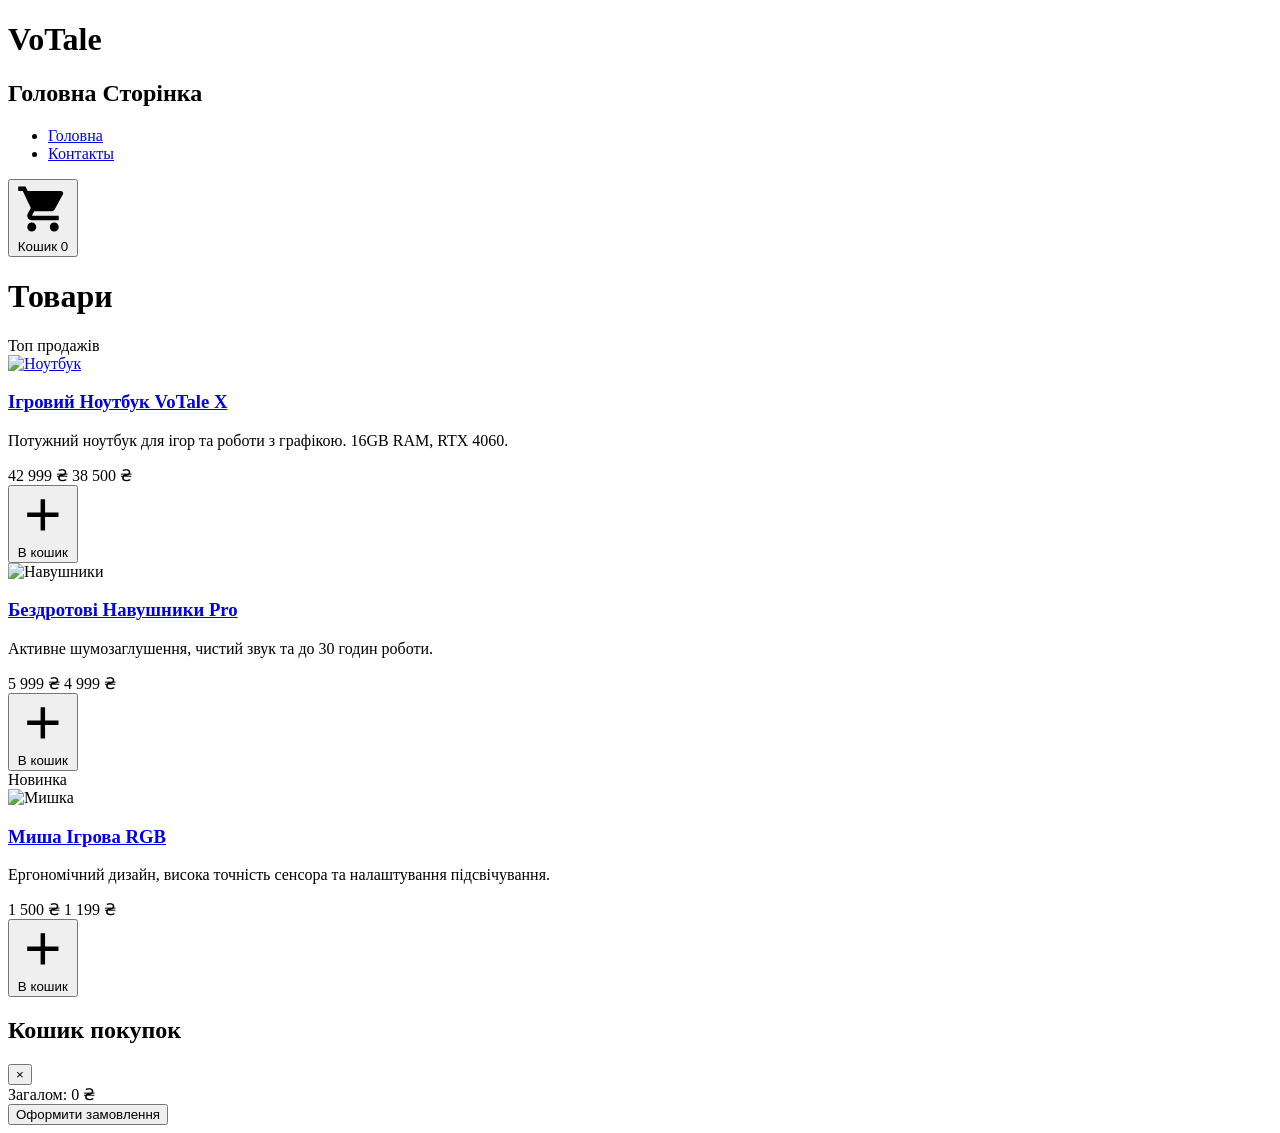
==== index.html @ f80c2228 "Add initial HTML structure for the homepage" ====
<!DOCTYPE html>
<html lang="uk">
<head>
    <meta charset="UTF-8">
    <meta name="viewport" content="width=device-width, initial-scale=1.0">
    <title>VoTale — Головна</title>  
    <link rel="stylesheet" href="style.css">
</head> 
<body>

<header>
    <div class="header-container">
        <div class="logo-text">
            <h1 class="VoTalelogo">VoTale</h1>  
            <h2 class="golovna">Головна Сторінка</h2>  
        </div>

        <!-- Навігаційне меню -->
        <nav class="main-nav">
            <ul>
                <li><a href="index.html" class="active">Головна</a></li>
          
                <li><a href="#contacts">Контакты</a></li>
            </ul>
        </nav>
        
        <!-- Кнопка кошика -->
        <button class="cart-btn" id="open-cart-btn">
            <svg class="cart-icon" viewBox="0 0 24 24">
                <path d="M7 18c-1.1 0-1.99.9-1.99 2S5.9 22 7 22s2-.9 2-2-.9-2-2-2zM1 2v2h2l3.6 7.59-1.35 2.45c-.16.28-.25.61-.25.96 0 1.1.9 2 2 2h12v-2H7.42c-.14 0-.25-.11-.25-.25l.03-.12.9-1.63h7.45c.75 0 1.41-.41 1.75-1.03l3.58-6.49c.08-.14.12-.31.12-.48 0-.55-.45-1-1-1H5.21l-.94-2H1zm16 16c-1.1 0-1.99.9-1.99 2s.89 2 1.99 2 2-.9 2-2-.9-2-2-2z"/>
            </svg>
            <span>Кошик</span>
            <span class="cart-count" id="cart-count">0</span>
        </button>
    </div>
</header>   

<main>
    <div class="main" id="products">   
        <h1>Товари</h1>    
    </div>

    <!-- Сітка товарів -->
    <div class="products-grid">

        <!-- Картка 1 (з посиланням на окрему сторінку) -->
        <div class="product-card" data-id="1" data-title="Ігровий Ноутбук VoTale X" data-price="38500" data-img="https://images.unsplash.com/photo-1588872657578-7efd1f1555ed?w=500&auto=format&fit=crop">
            <span class="product-badge">Топ продажів</span>
            <div class="product-image">
                <a href="product.html">
                    <img src="https://images.unsplash.com/photo-1588872657578-7efd1f1555ed?w=500&auto=format&fit=crop" alt="Ноутбук">
                </a>
            </div>
            <div class="product-info">
                <h3 class="product-title"><a href="product.html">Ігровий Ноутбук VoTale X</a></h3>
                <p class="product-description">Потужний ноутбук для ігор та роботи з графікою. 16GB RAM, RTX 4060.</p>
                <div class="product-bottom">
                    <div class="price-block">
                        <span class="old-price">42 999 ₴</span>
                        <span class="current-price">38 500 ₴</span>
                    </div>
                    <button class="add-to-cart-btn">
                        <svg viewBox="0 0 24 24"><path d="M19 13h-6v6h-2v-6H5v-2h6V5h2v6h6v2z"/></svg>
                        В кошик
                    </button>
                </div>
            </div>
        </div>

        <!-- Картка 2 -->
        <div class="product-card" data-id="2" data-title="Бездротові Навушники Pro" data-price="4999" data-img="https://images.unsplash.com/photo-1505740420928-5e560c06d30e?w=500&auto=format&fit=crop">
            <div class="product-image">
                <img src="https://images.unsplash.com/photo-1505740420928-5e560c06d30e?w=500&auto=format&fit=crop" alt="Навушники">
            </div>
            <div class="product-info">
        <h3 class="product-title"><a href="product1.html">Бездротові Навушники Pro</a></h3>
                <p class="product-description">Активне шумозаглушення, чистий звук та до 30 годин роботи.</p>
                <div class="product-bottom">
                    <div class="price-block">
                         <span class="old-price">5 999 ₴</span>
                        <span class="current-price">4 999 ₴ </span>
                    </div>
                    <button class="add-to-cart-btn">
                        <svg viewBox="0 0 24 24"><path d="M19 13h-6v6h-2v-6H5v-2h6V5h2v6h6v2z"/></svg>
                        В кошик
                    </button>
                </div>
            </div>
        </div>

        <!-- Картка 3 -->
        <div class="product-card" data-id="3" data-title="Миша Ігрова RGB" data-price="1199" data-img="https://images.unsplash.com/photo-1527864550417-7fd91fc51a46?w=500&auto=format&fit=crop">
            <span class="product-badge">Новинка</span>
            <div class="product-image">
                <img src="https://images.unsplash.com/photo-1527864550417-7fd91fc51a46?w=500&auto=format&fit=crop" alt="Мишка">
            </div>
            <div class="product-info">
<h3 class="product-title"><a href="product2.html">Миша Ігрова RGB</a></h3>
                <p class="product-description">Ергономічний дизайн, висока точність сенсора та налаштування підсвічування.</p>
                <div class="product-bottom">
                    <div class="price-block">
                        <span class="old-price">1 500 ₴</span>
                        <span class="current-price">1 199 ₴</span>
                    </div>
                    <button class="add-to-cart-btn">
                        <svg viewBox="0 0 24 24"><path d="M19 13h-6v6h-2v-6H5v-2h6V5h2v6h6v2z"/></svg>
                        В кошик
                    </button>
                </div>
            </div>
        </div>

    </div>
</main>   

<!-- Модальне вікно кошика -->
<div class="cart-modal" id="cart-modal">
    <div class="cart-modal-content">
        <div class="cart-modal-header">
            <h2>Кошик покупок</h2>
            <button class="close-cart-btn" id="close-cart-btn">&times;</button>
        </div>
        <div class="cart-items" id="cart-items-container">
            <!-- Товари генеруються через JS -->
        </div>
        <div class="cart-modal-footer">
            <div class="total-price-text">Загалом: <span id="cart-total-sum">0 ₴</span></div>
            <button class="checkout-btn" id="checkout-btn">Оформити замовлення</button>
        </div>
    </div>
</div>

<script src="script.js"></script>
</body>    
</html>
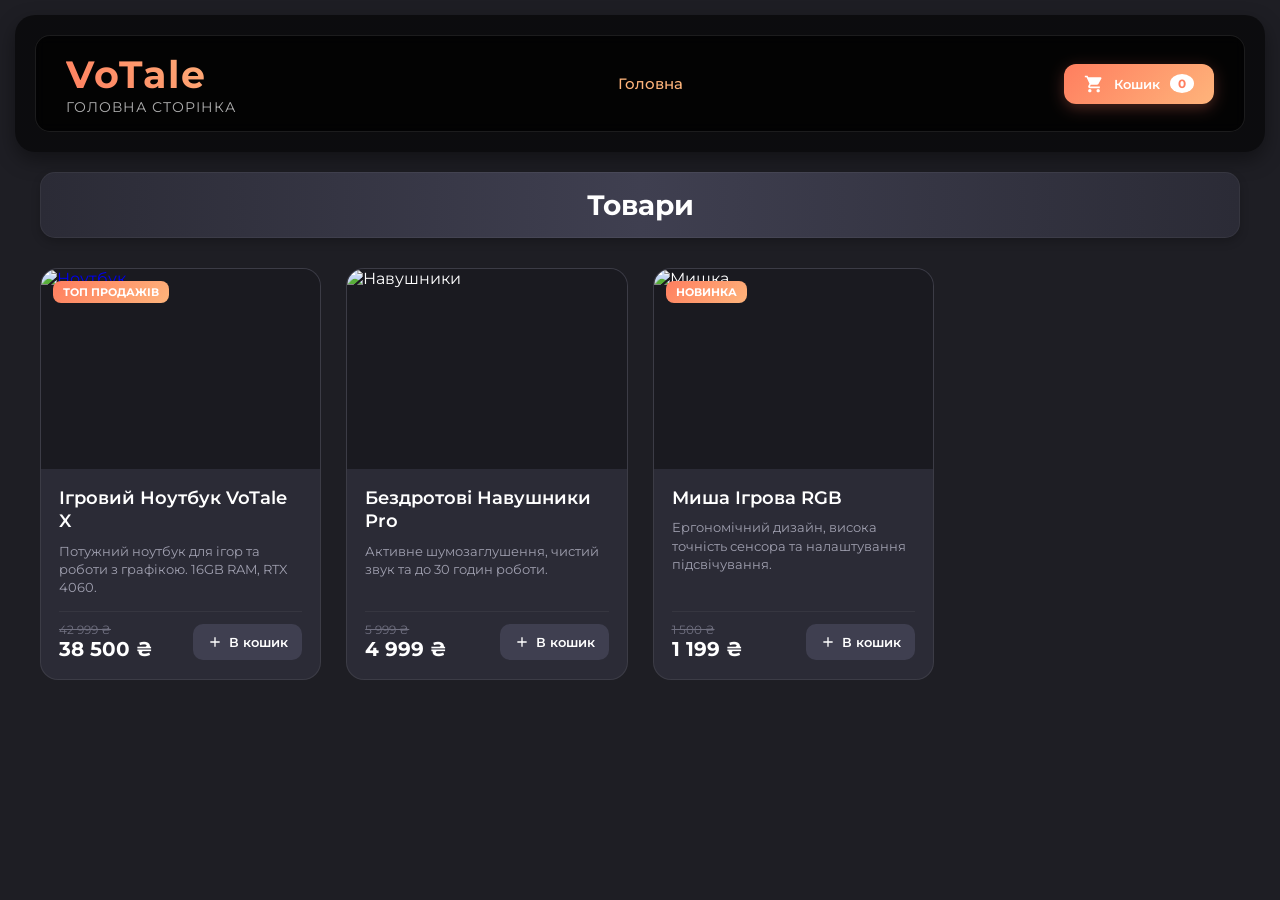
==== commit 576ea2ba: "Update index.html" ====
--- a/index.html
+++ b/index.html
@@ -19,8 +19,7 @@
         <nav class="main-nav">
             <ul>
                 <li><a href="index.html" class="active">Головна</a></li>
-          
-                <li><a href="#contacts">Контакты</a></li>
+    
             </ul>
         </nav>
         
--- a/style.css
+++ b/style.css
@@ -0,0 +1,339 @@
+@import url('https://fonts.googleapis.com/css2?family=Montserrat:wght@400;500;600;700&display=swap');
+
+body {
+    background-color: #1e1e24;
+    font-family: 'Montserrat', sans-serif;
+    margin: 0;
+    padding: 0;
+    color: #ffffff;
+}
+
+header {
+    background: linear-gradient(rgba(0, 0, 0, 0.6), rgba(0, 0, 0, 0.6)), 
+                url('https://dm.kh.ua/img/cms/Product/kak-podklyuchit-noutbuk-v-kachestve-monitora/kak-podklyuchit-nout/kak-podklyuchit-noutbuk-v-kachestve-monitora.jpg') center/cover no-repeat; 
+    padding: 20px; 
+    margin: 15px;
+    border-radius: 20px; 
+    box-shadow: 0 8px 20px rgba(0, 0, 0, 0.4);
+}
+
+.header-container {
+    display: flex;
+    justify-content: space-between;
+    align-items: center;
+    background-color: rgba(0, 0, 0, 0.75); 
+    backdrop-filter: blur(5px);
+    padding: 15px 30px;   
+    border-radius: 15px;
+    border: 1px solid rgba(255, 255, 255, 0.1);
+    gap: 20px;
+    flex-wrap: wrap;
+}
+
+.logo-text {
+    display: flex;
+    flex-direction: column;
+}
+
+.VoTalelogo {
+    font-size: 38px;
+    margin: 0;
+    font-weight: 700;
+    letter-spacing: 2px;
+    background: linear-gradient(45deg, #ff7e5f, #feb47b);
+    -webkit-background-clip: text;
+    background-clip: text;
+    -webkit-text-fill-color: transparent;
+}
+
+.golovna {
+    font-size: 14px;
+    margin: 0;
+    color: #b0b0b0;
+    font-weight: 400;
+    text-transform: uppercase;
+    letter-spacing: 1px;
+}
+
+/* Навігація */
+.main-nav ul {
+    display: flex;
+    list-style: none;
+    margin: 0;
+    padding: 0;
+    gap: 20px;
+}
+
+.main-nav a {
+    color: #d0d0e0;
+    text-decoration: none;
+    font-weight: 500;
+    font-size: 15px;
+    transition: color 0.3s ease;
+}
+
+.main-nav a:hover, .main-nav a.active {
+    color: #feb47b;
+}
+
+/* Кнопка Кошика */
+.cart-btn {
+    display: flex;
+    align-items: center;
+    gap: 10px;
+    background: linear-gradient(135deg, #ff7e5f, #feb47b);
+    color: #fff;
+    padding: 10px 20px;
+    border-radius: 12px;
+    border: none;
+    font-family: inherit;
+    cursor: pointer;
+    font-weight: 600;
+    transition: all 0.3s ease;
+    box-shadow: 0 4px 15px rgba(255, 126, 95, 0.3);
+}
+
+.cart-btn:hover {
+    transform: translateY(-2px);
+    box-shadow: 0 6px 20px rgba(255, 126, 95, 0.5);
+}
+
+.cart-icon { width: 20px; height: 20px; fill: currentColor; }
+
+.cart-count {
+    background-color: #ffffff;
+    color: #ff7e5f;
+    border-radius: 50%;
+    padding: 2px 8px;
+    font-size: 12px;
+    font-weight: bold;
+    transition: transform 0.2s ease;
+}
+
+/* Основний контент */
+main {
+    max-width: 1200px;
+    margin: 0 auto;
+    padding: 0 15px 40px;
+}
+
+.main h1 {
+    text-align: center; 
+    background: linear-gradient(90deg, #2b2b36 0%, #3f3f50 50%, #2b2b36 100%);
+    border: 1px solid rgba(255, 255, 255, 0.05);
+    border-radius: 15px;   
+    margin: 20px 0 30px;  
+    padding: 15px;  
+    font-size: 28px;
+    color: #ffffff;
+    box-shadow: 0 4px 10px rgba(0,0,0,0.2);
+}
+
+/* Сітка товарів */
+.products-grid {
+    display: grid;
+    grid-template-columns: repeat(auto-fill, minmax(260px, 1fr));
+    gap: 25px;
+}
+
+/* Картка товару */
+.product-card {
+    background: #2b2b36;
+    border-radius: 18px;
+    overflow: hidden;
+    border: 1px solid rgba(255, 255, 255, 0.08);
+    display: flex;
+    flex-direction: column;
+    justify-content: space-between;
+    position: relative;
+    transition: all 0.3s ease;
+}
+
+.product-card:hover {
+    transform: translateY(-7px);
+    box-shadow: 0 12px 25px rgba(0, 0, 0, 0.5);
+    border-color: rgba(255, 126, 95, 0.4);
+}
+
+.product-badge {
+    position: absolute;
+    top: 12px;
+    left: 12px;
+    background: linear-gradient(135deg, #ff7e5f, #feb47b);
+    color: #fff;
+    padding: 4px 10px;
+    font-size: 11px;
+    font-weight: 700;
+    border-radius: 8px;
+    text-transform: uppercase;
+    z-index: 2;
+}
+
+.product-image {
+    width: 100%;
+    height: 200px;
+    overflow: hidden;
+    background-color: #1a1a20;
+}
+
+.product-image img {
+    width: 100%;
+    height: 100%;
+    object-fit: cover;
+    transition: transform 0.4s ease;
+}
+
+.product-card:hover .product-image img { transform: scale(1.08); }
+
+.product-info {
+    padding: 18px;
+    display: flex;
+    flex-direction: column;
+    flex-grow: 1;
+}
+
+.product-title {
+    font-size: 18px;
+    font-weight: 600;
+    margin: 0 0 8px 0;
+    line-height: 1.3;
+}
+
+.product-title a { color: #ffffff; text-decoration: none; }
+.product-title a:hover { color: #feb47b; }
+
+.product-description {
+    font-size: 13px;
+    color: #a0a0b0;
+    margin: 0 0 15px 0;
+    line-height: 1.4;
+    flex-grow: 1;
+}
+
+.product-bottom {
+    display: flex;
+    align-items: center;
+    justify-content: space-between;
+    margin-top: auto;
+    padding-top: 10px;
+    border-top: 1px solid rgba(255, 255, 255, 0.05);
+}
+
+.price-block { display: flex; flex-direction: column; }
+.old-price { font-size: 12px; color: #707080; text-decoration: line-through; }
+.current-price { font-size: 20px; font-weight: 700; color: #ffffff; }
+
+.add-to-cart-btn {
+    background: #3f3f50;
+    color: #ffffff;
+    border: none;
+    padding: 10px 14px;
+    border-radius: 10px;
+    cursor: pointer;
+    font-weight: 600;
+    font-family: inherit;
+    display: flex;
+    align-items: center;
+    gap: 6px;
+    transition: all 0.2s ease;
+}
+
+.add-to-cart-btn:hover {
+    background: linear-gradient(135deg, #ff7e5f, #feb47b);
+    box-shadow: 0 4px 12px rgba(255, 126, 95, 0.4);
+}
+
+.add-to-cart-btn svg { width: 16px; height: 16px; fill: currentColor; }
+
+/* Модальне вікно кошика */
+.cart-modal {
+    position: fixed;
+    top: 0; left: 0; width: 100%; height: 100%;
+    background: rgba(0, 0, 0, 0.7);
+    backdrop-filter: blur(4px);
+    display: none;
+    justify-content: center;
+    align-items: center;
+    z-index: 1000;
+}
+
+.cart-modal.active { display: flex; }
+
+.cart-modal-content {
+    background: #2b2b36;
+    width: 90%;
+    max-width: 500px;
+    border-radius: 20px;
+    padding: 25px;
+    border: 1px solid rgba(255, 255, 255, 0.1);
+    box-shadow: 0 10px 30px rgba(0,0,0,0.5);
+}
+
+.cart-modal-header {
+    display: flex;
+    justify-content: space-between;
+    align-items: center;
+    border-bottom: 1px solid rgba(255,255,255,0.1);
+    padding-bottom: 15px;
+}
+
+.cart-modal-header h2 { margin: 0; font-size: 20px; }
+
+.close-cart-btn {
+    background: none;
+    border: none;
+    color: #8a8a9e;
+    font-size: 28px;
+    cursor: pointer;
+}
+
+.cart-items {
+    max-height: 300px;
+    overflow-y: auto;
+    margin: 20px 0;
+}
+
+.cart-item {
+    display: flex;
+    align-items: center;
+    gap: 15px;
+    margin-bottom: 15px;
+    background: #1e1e24;
+    padding: 10px;
+    border-radius: 10px;
+}
+
+.cart-item img { width: 50px; height: 50px; border-radius: 8px; object-fit: cover; }
+.cart-item-info { flex-grow: 1; }
+.cart-item-title { font-size: 14px; font-weight: 600; margin: 0 0 5px; }
+.cart-item-price { font-size: 13px; color: #feb47b; }
+
+.remove-item-btn {
+    background: none;
+    border: none;
+    color: #ff5252;
+    cursor: pointer;
+    font-size: 18px;
+}
+
+.cart-modal-footer {
+    border-top: 1px solid rgba(255,255,255,0.1);
+    padding-top: 15px;
+    display: flex;
+    justify-content: space-between;
+    align-items: center;
+}
+
+.total-price-text { font-size: 16px; font-weight: 600; }
+#cart-total-sum { color: #feb47b; font-size: 18px; }
+
+.checkout-btn {
+    background: linear-gradient(135deg, #ff7e5f, #feb47b);
+    border: none;
+    color: #fff;
+    padding: 10px 18px;
+    border-radius: 10px;
+    font-weight: 700;
+    cursor: pointer;
+    font-family: inherit;
+}
